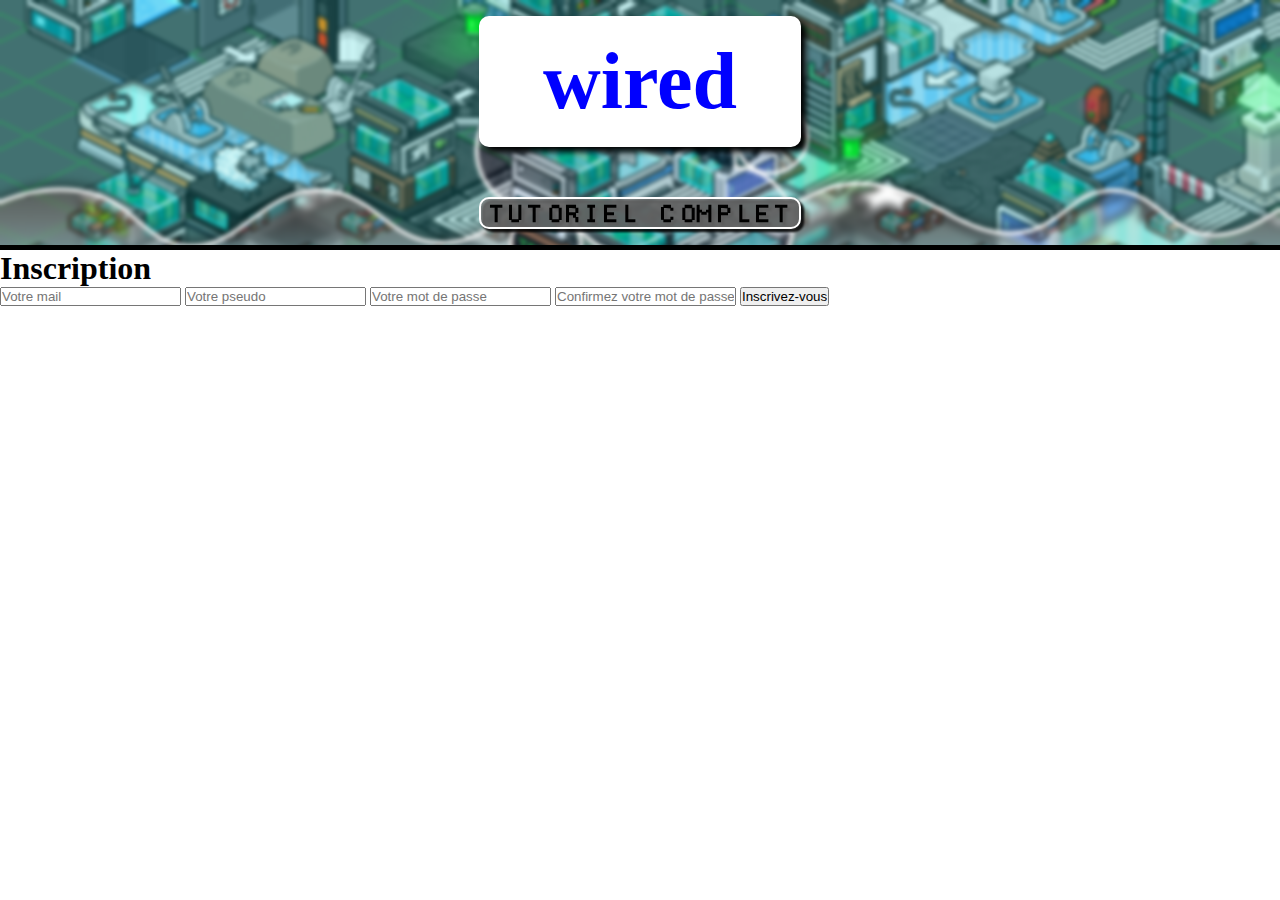
==== subscription.html @ 07038724 "init" ====
<!DOCTYPE html>
<html lang="fr">

<head>
    <meta charset="UTF-8">
    <meta name="viewport" content="width=device-width, initial-scale=1.0">
    <title>Connexion - Wired</title>
    <link href="style.css" rel="stylesheet">
</head>

<body>

    <!--En-tête de la page index-->
    <header id="container_header_index">
        <div id="header_index">
            <div>
                <h1 id="title_one_header_index" title="Wired">wired</h1>
                <h3 id="title_two_header_index" title="Tutoriel complet">tutoriel complet</h3>
            </div>
        </div>
    </header>

    <!--FORM Subscription-->
    <form action="" method="POST" id="form_subscription">
        <div id="box_form_subscription">
            <h1>Inscription</h1>
            <input type="mail" name="mail" placeholder="Votre mail" required>
            <input type="text" name="username" placeholder="Votre pseudo" required>
            <input type="password" name="password" placeholder="Votre mot de passe" required>
            <input type="password" name="password" placeholder="Confirmez votre mot de passe" required>
            <input type="submit" value="Inscrivez-vous">
        </div>
    </form>
</body>
</html>
---- style.css ----
*{
    margin: 0;
    padding: 0;
    box-sizing: border-box;
}


/*INDEX*/


/*EN-TÊTE INDEX*/
#container_header_index{
    height: 250px;
    background-image: url('pictures/banniere-wired.png');
    background-size: cover;
}

#header_index{
    display: flex;
    flex-wrap: wrap;
    justify-content: center;
    align-content: center;
    backdrop-filter: blur(2px);
    width: 100%;
    height: 250px;
    border-bottom: 5px solid black;
}

#title_one_header_index{
    text-align: center;
    font-family: Habbo;
    font-size: 80px;
    padding: 20px;
    background-color: white;
    border-radius: 10px;
    color: blue;
    filter: drop-shadow(5px 5px 3px black);
    transition-duration: 1s;
    cursor: pointer;
}
#title_one_header_index:hover{
    color: white;
    background-color: black;
    transform: translateY(2px);
}

#title_two_header_index{
    text-align: center;
    margin-top: 50px;
    background-color: hsla(0, 0%, 48%, 0.747);
    padding: 7px;
    font-family: Dogica;
    text-transform: uppercase;
    filter: drop-shadow(3px 3px 1px black);
    cursor: pointer;
    border: 2px solid white;
    border-radius: 10px;
}
#title_two_header_index:hover{
    color:blanchedalmond;
    background-color:hsla(0, 50%, 4%, 0.747);
    transform: translateY(3px);
}

@font-face{
    font-family: Habbo;
    src: url('fonts/HabboFont.ttf') format('ttf');
    font-weight: normal;
    font-style: normal;
}

@font-face{
    font-family: Dogica;
    src: url('fonts/dogica.otf') format('opentype');
    font-weight: normal;
    font-style: normal;
}

@media screen and (max-width: 310px) {
    #title_one_header_index{
        font-size:40px;
    }

    #title_two_header_index{
        font-size: 10px;
    }
}

@media screen and(max-width: 185px){
    #title_two_header_index{
        font-size: 5px;
    }
}


/*FORM INDEX*/
#form_index{
    height: auto;
    display: flex;
    justify-content: center;
    align-content: center;
    flex-wrap: wrap;
    background-image: url('gif/pixel_sky.gif');
    background-size: cover;
    background-position: center;
    width: 50%;
}

#box_form_index{
    width: 300px;
    height: 390px;
    background-color: hsl(0, 0%, 100%);
    display:flex;
    flex-wrap: wrap;
    justify-content: center;
    margin: 50px;
    border-radius:20px;
    filter: drop-shadow(5px 5px 3px black);
}

#title_box_form_index{
    font-size: 30px;
    padding: 10px;
    font-family: 'Segoe UI', Tahoma, Geneva, Verdana, sans-serif;
}

.input_form_index{
    padding: 18px;
    font-size: 16px;
    font-family: 'Franklin Gothic Medium', 'Arial Narrow', Arial, sans-serif;
    margin: 10px;
    border-radius: 30px;
    border: 0.3px solid black;
}

#eye_form_index{
    height: 30px;
    vertical-align: middle;
    position: absolute;
    left: 210px;
    top: 160px;
    cursor: pointer;
    background-color: white;
    padding: 5px;
}

#submit_form_index{
    margin: 7px;
    padding: 10px;
    font-size: 18px;
    text-align: center;
    background-color:hsl(106, 96%, 34%);
    border-radius: 10px;
    border: 1px solid black;
    width: 230px;
    font-weight: bold;
    cursor:pointer;
}
#submit_form_index:hover{
    transform:translateY(5px);
    text-decoration: underline;
    filter: brightness(1.1);
}

#forget_password_form_index{
    font-size: 15px;
    text-align: center;
    padding: 10px;
    cursor: pointer;
}

#button_subscription_form_index{
    margin: 17px;
    padding: 10px;
    font-size: 18px;
    text-align: center;
    background-color:hsl(253, 95%, 30%);
    border-radius: 10px;
    border: 1px solid black;
    width: 230px;
    font-weight: bold;
    cursor:pointer;
}
#button_subscription_form_index:hover{
    transform: translateY(2px);
    filter: brightness(1.1);
}
#link_subscription_form_index{
    color: white;
    text-decoration: none;
}
#link_subscription_form_index:hover{
    text-decoration: underline;
}

@media screen and (max-width: 780px){
    #eye_form_index{
        left: 200px;
    }
}

@media screen and (max-width: 360px){
    #eye_form_index{
        left: 190px;
    }
}


/*ARTICLE INDEX*/
#article_index{
    background-color: rgba(2, 2, 82, 0.856);
    width: 50%;
    border-left: 2px solid white;
}

article{
    margin: 20px;
    padding: 30px;
    border: 2px solid black;
    border-radius: 20px;
    background-color: hsla(69, 94%, 66%, 0.74);
}

#title_article_index{
    text-align: center;
    font-size: 80px;
    margin-bottom: 10px;
    font-family: 'Penyet Personal Use';
}

article p{
    text-align: justify;
}

.text_one_article_index{
    padding: 5px;
    font-family:'Courier New', Courier, monospace;
}

.text_span_index{
    font-weight: bolder;
}

@font-face{
    font-family: 'Penyet Personal Use';
    src: url('fonts/Penyet-PersonalUse.otf') format('opentype');
    font-weight: normal;
    font-style: normal;
}


/*FORM & ARTICLE INDEX*/
#form_article_index{
    display: flex;
    justify-content: space-between;
}

@media screen and (max-width: 800px){
    #form_article_index{
        display: flex;
        flex-direction: column;
    }

    #article_index{
        width: 100%;
        border-top: 2px solid white;
        border-left: none;
    }

    #form_index{
        width: 100%;
    }
}


/*Pied de page*/
#footer_index{
    height:200px;
    background-color: black;
    border-top:4px solid white;
}

#title_footer_index{
    font-size: 50px;
    color: rgb(70, 70, 70);
    padding: 10px;
    text-align: center;
}

#pic_footer{
    display: flex;
    justify-content: center;
    padding: 30px;
    gap: 60px;
}

.text_pic_footer_index{
    color:white;
}
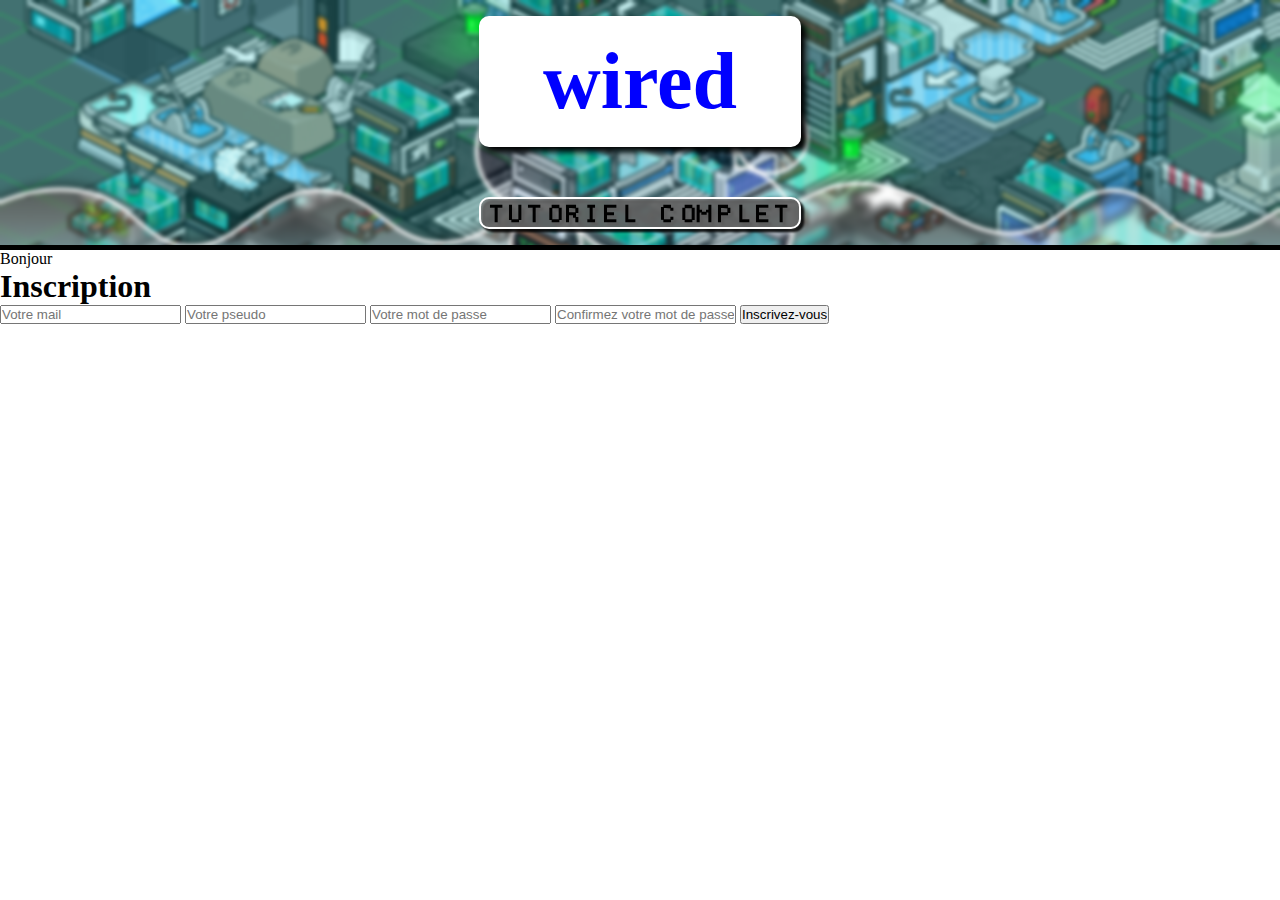
==== commit b0de276f: "probleme" ====
--- a/subscription.html
+++ b/subscription.html
@@ -20,6 +20,8 @@
         </div>
     </header>
 
+    <p id="p_test">Bonjour</p>
+
     <!--FORM Subscription-->
     <form action="" method="POST" id="form_subscription">
         <div id="box_form_subscription">
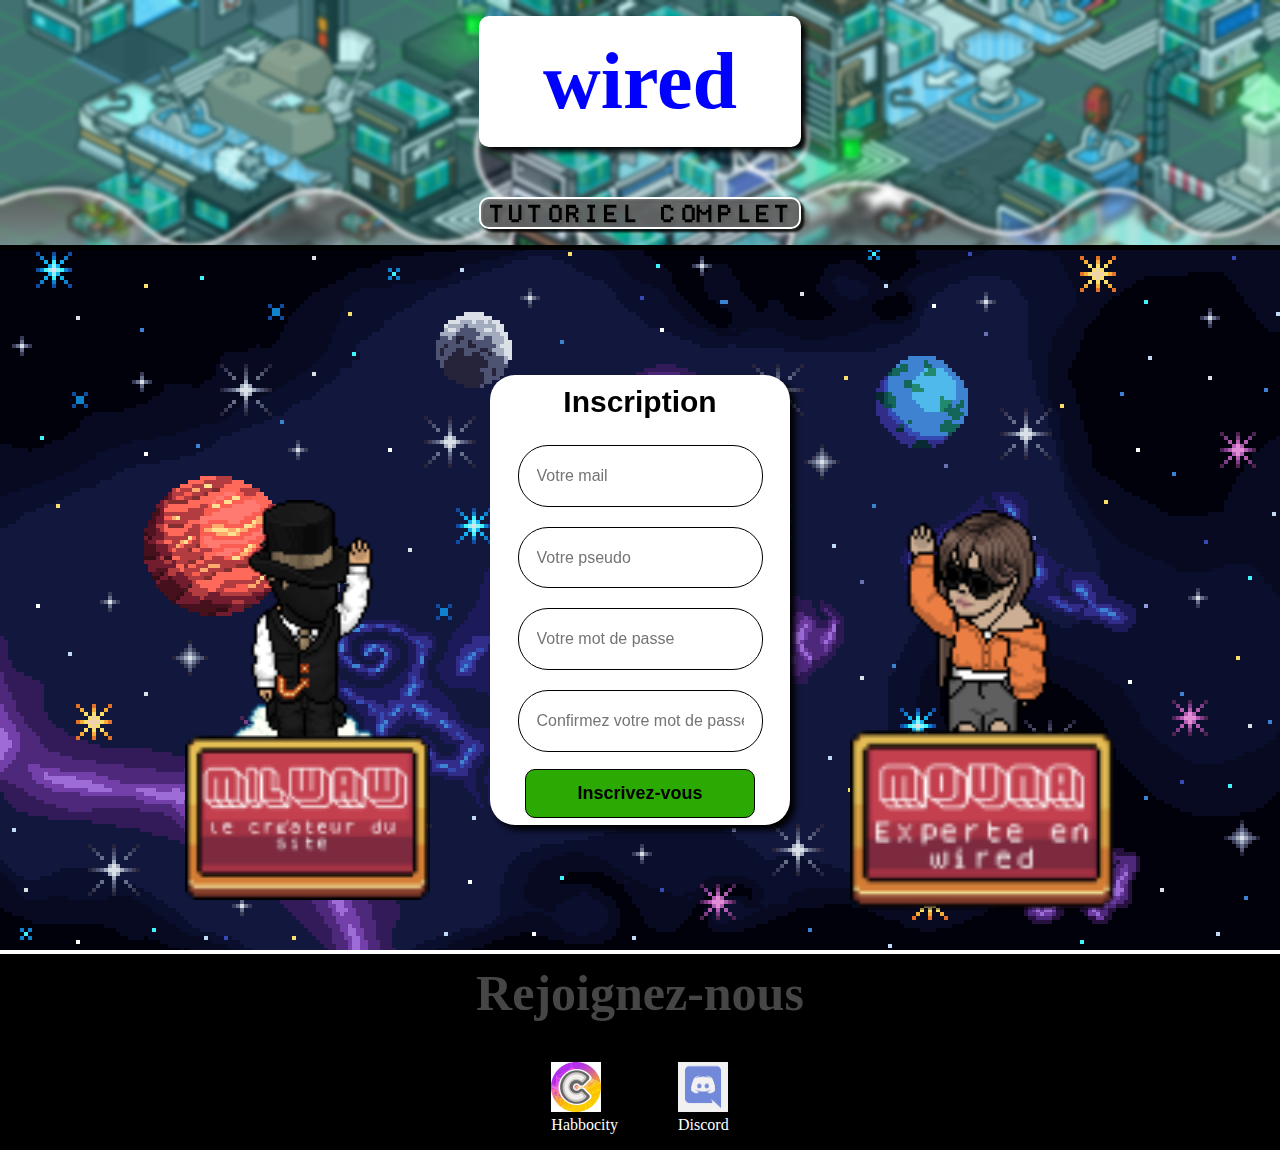
==== commit 7b94848c: "terminé" ====
--- a/subscription.html
+++ b/subscription.html
@@ -4,7 +4,7 @@
 <head>
     <meta charset="UTF-8">
     <meta name="viewport" content="width=device-width, initial-scale=1.0">
-    <title>Connexion - Wired</title>
+    <title>Inscription - Wired</title>
     <link href="style.css" rel="stylesheet">
 </head>
 
@@ -20,18 +20,44 @@
         </div>
     </header>
 
-    <p id="p_test">Bonjour</p>
+    <!--IMAGE MILWAW-->
+    <img src="pictures/milwaw_panneau_final.png" id="pic_milwaw_subscription" title="Milwaw: Créateur du site">
+
+    <!--IMAGE MOUNA-->
+    <img src="pictures/panneau_mouna_final.png" id="pic_mouna_subscription" title="Mouna: Experte en wired">
 
     <!--FORM Subscription-->
-    <form action="" method="POST" id="form_subscription">
-        <div id="box_form_subscription">
-            <h1>Inscription</h1>
-            <input type="mail" name="mail" placeholder="Votre mail" required>
-            <input type="text" name="username" placeholder="Votre pseudo" required>
-            <input type="password" name="password" placeholder="Votre mot de passe" required>
-            <input type="password" name="password" placeholder="Confirmez votre mot de passe" required>
-            <input type="submit" value="Inscrivez-vous">
-        </div>
-    </form>
+    <div id="form_subscription">
+        <form action="" method="POST" id="box_form_subscription">
+            <h1 id="title_form_subscription">Inscription</h1>
+            <input class="input_form_subscription" type="mail" name="mail" placeholder="Votre mail" required>
+            <input class="input_form_subscription" type="text" name="username" placeholder="Votre pseudo" required>
+            <input class="input_form_subscription" type="password" name="password" placeholder="Votre mot de passe"
+                required>
+            <input class="input_form_subscription" type="password" name="password"
+                placeholder="Confirmez votre mot de passe" required>
+            <input id="submit_form_subscription" type="submit" value="Inscrivez-vous">
+        </form>
+    </div>
+
+    <!--Pied de page index-->
+    <div id="footer_index">
+        <footer>
+            <h1 id="title_footer_index">Rejoignez-nous</h1>
+            <div id="pic_footer">
+                <figure>
+                    <a href="https://www.habbocity.fr" target="_blank"><img src="pictures/logo_city.jpg" width="50px"
+                            height="50px" title="habbocity"></a>
+                    <figcaption class="text_pic_footer_index">Habbocity</figcaption>
+                </figure>
+                <figure>
+                    <a href="https://discord.gg/yxPaEmE" target="_blank"><img src="pictures/logo_discord.png"
+                            width="50px" height="50px" title="discord"></a>
+                    <figcaption class="text_pic_footer_index">Discord</figcaption>
+                </figure>
+            </div>
+        </footer>
+    </div>
 </body>
+
 </html>--- a/style.css
+++ b/style.css
@@ -298,3 +298,84 @@
     color:white;
 }
 
+
+
+
+
+/*SUBSCRIPTION*/
+
+/*FORM SUBSCRIPTION*/
+#form_subscription{
+    background-image: url('pictures/pixel_univers.jpg');
+    background-size: cover;
+    background-position: center;
+    height: 700px;
+    display: flex;
+    justify-content: center;
+    align-content: center;
+    flex-wrap: wrap;
+}
+
+#box_form_subscription{
+    width: 300px;
+    height: 450px;
+    background-color: white;
+    border-radius: 25px;
+    filter: drop-shadow(5px 5px 3px black);
+    overflow: auto;
+    display: flex;
+    flex-wrap: wrap;
+    justify-content: center;
+}
+
+#title_form_subscription{
+    font-size: 30px;
+    padding: 10px;
+    font-family: 'Segoe UI', Tahoma, Geneva, Verdana, sans-serif;
+}
+
+.input_form_subscription{
+    padding: 18px;
+    font-size: 16px;
+    font-family: 'Franklin Gothic Medium', 'Arial Narrow', Arial, sans-serif;
+    margin: 10px;
+    border-radius: 30px;
+    border: 0.3px solid black;
+}
+
+#submit_form_subscription{
+    margin: 7px;
+    padding: 10px;
+    font-size: 18px;
+    text-align: center;
+    background-color:hsl(106, 96%, 34%);
+    border-radius: 10px;
+    border: 1px solid black;
+    width: 230px;
+    font-weight: bold;
+    cursor:pointer;
+}
+#submit_form_subscription:hover{
+    transform:translateY(5px);
+    text-decoration: underline;
+    filter: brightness(1.1);
+}
+
+
+/*IMAGE MILWAW*/
+#pic_milwaw_subscription{
+    position: absolute;
+    height: 400px;
+    z-index: 5;
+    top: 500px;
+    right:850px;
+}
+
+/*IMAGE MOUNA*/
+#pic_mouna_subscription{
+    position: absolute;
+    height: 400px;
+    z-index: 5;
+    top: 510px;
+    left: 850px;
+}
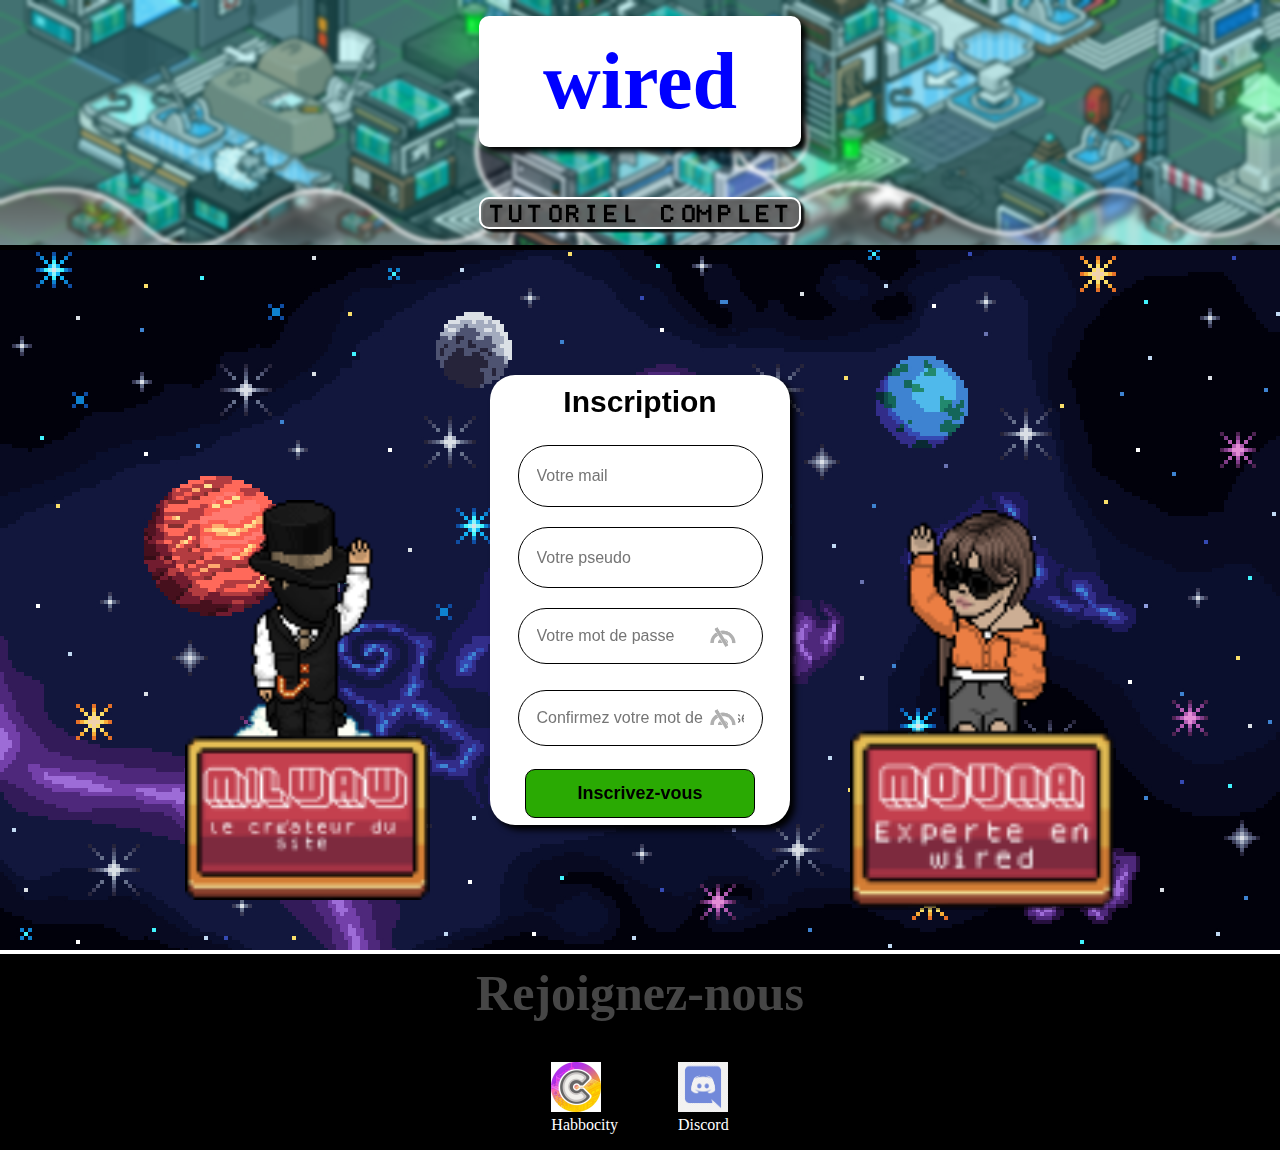
==== commit 3cb09521: "Presque terminé" ====
--- a/subscription.html
+++ b/subscription.html
@@ -6,6 +6,7 @@
     <meta name="viewport" content="width=device-width, initial-scale=1.0">
     <title>Inscription - Wired</title>
     <link href="style.css" rel="stylesheet">
+    <script src="script_subscription.js"></script>
 </head>
 
 <body>
@@ -32,10 +33,16 @@
             <h1 id="title_form_subscription">Inscription</h1>
             <input class="input_form_subscription" type="mail" name="mail" placeholder="Votre mail" required>
             <input class="input_form_subscription" type="text" name="username" placeholder="Votre pseudo" required>
-            <input class="input_form_subscription" type="password" name="password" placeholder="Votre mot de passe"
+            <div id="password_eye_one_subscription">
+            <input class="input_form_subscription" id="password_one_form_subscription" type="password" name="password" placeholder="Votre mot de passe"
                 required>
-            <input class="input_form_subscription" type="password" name="password"
+                <img src="pictures/eye_barre.png" id="eye_one_form_subscription" onClick="change1()">
+            </div>
+            <div id="password_eye_two_subscription">
+                <input class="input_form_subscription" id="password_two_form_subscription" type="password" name="password"
                 placeholder="Confirmez votre mot de passe" required>
+                <img src="pictures/eye_barre.png" id="eye_two_form_subscription" onClick="change()">
+            </div>
             <input id="submit_form_subscription" type="submit" value="Inscrivez-vous">
         </form>
     </div>
--- a/style.css
+++ b/style.css
@@ -343,6 +343,24 @@
     border: 0.3px solid black;
 }
 
+#eye_one_form_subscription{
+    height: 30px;
+    position: absolute;
+    top: 247px;
+    right: 52px;
+    background-color: white;
+    padding: 2px;
+}
+
+#eye_two_form_subscription{
+    height: 30px;
+    position: absolute;
+    top: 329px;
+    right: 52px;
+    background-color: white;
+    padding: 2px;
+}
+
 #submit_form_subscription{
     margin: 7px;
     padding: 10px;
@@ -379,3 +397,14 @@
     top: 510px;
     left: 850px;
 }
+
+@media screen and (max-width: 1100px){
+#pic_milwaw_subscription{
+    display: none;
+}
+
+/*IMAGE MOUNA*/
+#pic_mouna_subscription{
+    display: none;
+}
+}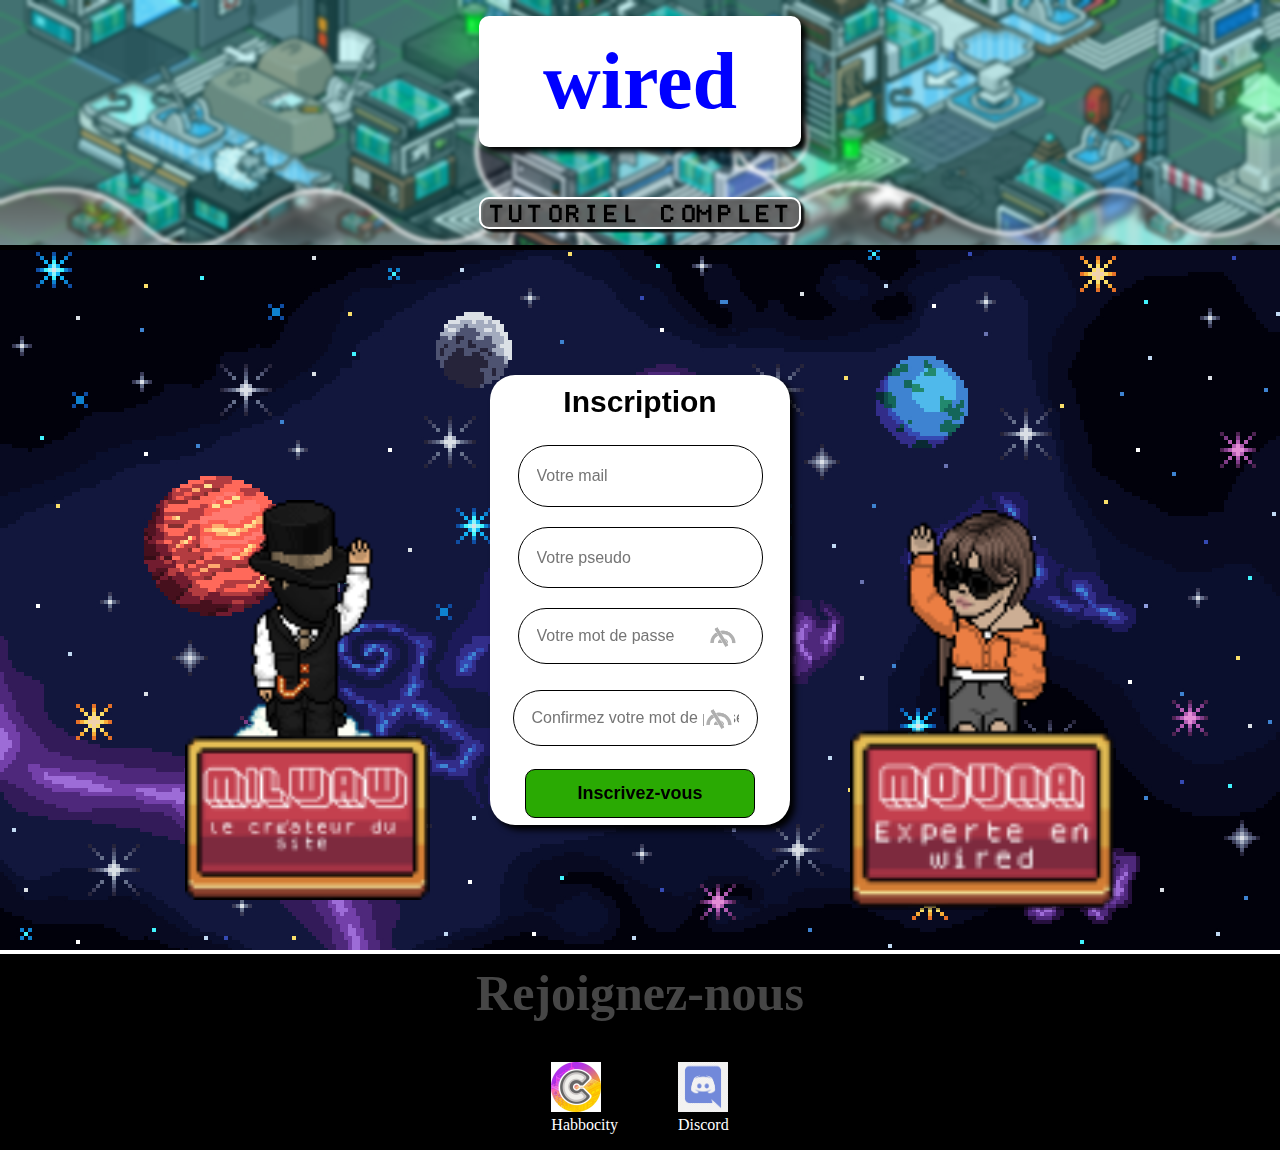
==== commit a7d3a9ff: "Mot de passe qui beug" ====
--- a/subscription.html
+++ b/subscription.html
@@ -7,6 +7,7 @@
     <title>Inscription - Wired</title>
     <link href="style.css" rel="stylesheet">
     <script src="script_subscription.js"></script>
+    <script src="script_2_subscription.js"></script>
 </head>
 
 <body>
@@ -31,18 +32,19 @@
     <div id="form_subscription">
         <form action="" method="POST" id="box_form_subscription">
             <h1 id="title_form_subscription">Inscription</h1>
-            <input class="input_form_subscription" type="mail" name="mail" placeholder="Votre mail" required>
+            <input class="input_form_subscription" type="text" name="mail" placeholder="Votre mail" required>
             <input class="input_form_subscription" type="text" name="username" placeholder="Votre pseudo" required>
             <div id="password_eye_one_subscription">
-            <input class="input_form_subscription" id="password_one_form_subscription" type="password" name="password" placeholder="Votre mot de passe"
+            <input class="input_form_subscription" id="password_one_form_subscription" type="password" name="password1" placeholder="Votre mot de passe"
                 required>
                 <img src="pictures/eye_barre.png" id="eye_one_form_subscription" onClick="change1()">
             </div>
             <div id="password_eye_two_subscription">
-                <input class="input_form_subscription" id="password_two_form_subscription" type="password" name="password"
-                placeholder="Confirmez votre mot de passe" required>
-                <img src="pictures/eye_barre.png" id="eye_two_form_subscription" onClick="change()">
+                <input class="input_form_subscription" id="password_two_form_subscription" type="password" name="password2"
+                placeholder="Confirmez votre mot de passe" required onblur="checkPassword()">
+                <img src="pictures/eye_barre.png" id="eye_two_form_subscription" onClick="change2()">
             </div>
+            <p id="message_form"></p>
             <input id="submit_form_subscription" type="submit" value="Inscrivez-vous">
         </form>
     </div>
--- a/style.css
+++ b/style.css
@@ -356,9 +356,15 @@
     height: 30px;
     position: absolute;
     top: 329px;
-    right: 52px;
+    right: 56px;
     background-color: white;
     padding: 2px;
+}
+
+#message_form{
+    font-size: 16px;
+    padding: 5px;
+    color: black;
 }
 
 #submit_form_subscription{
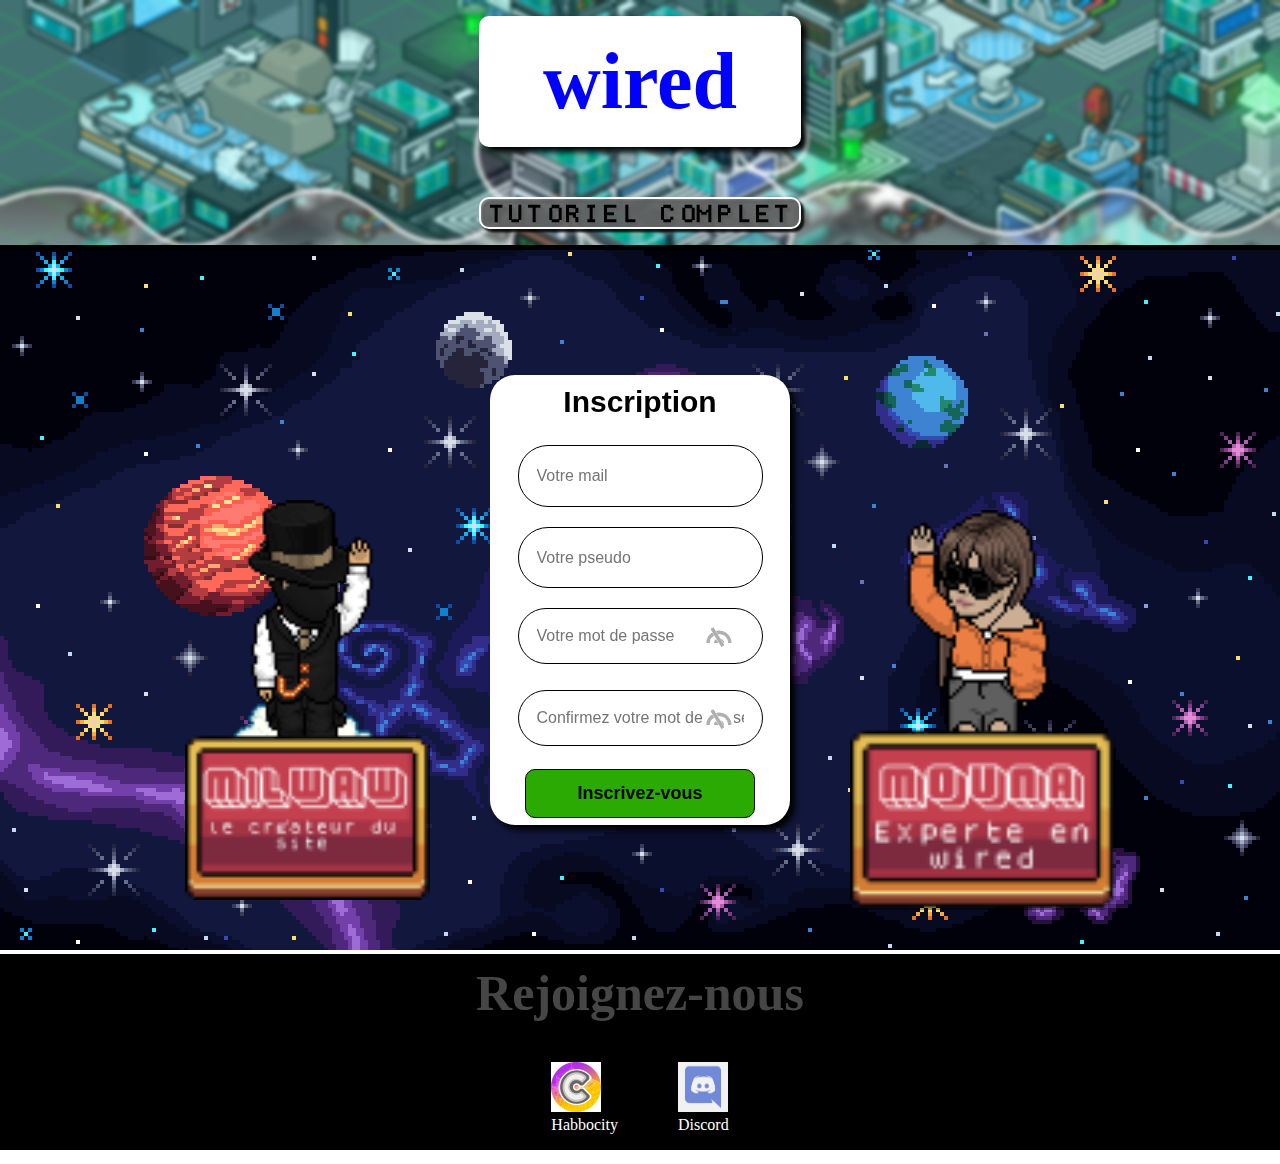
==== commit 577fa1bf: "En stand by pour le moment" ====
--- a/subscription.html
+++ b/subscription.html
@@ -28,24 +28,28 @@
     <!--IMAGE MOUNA-->
     <img src="pictures/panneau_mouna_final.png" id="pic_mouna_subscription" title="Mouna: Experte en wired">
 
+    <div id="container_message_form">
+        <p id="message_form"></p>
+    </div>
+
     <!--FORM Subscription-->
+    
     <div id="form_subscription">
-        <form action="" method="POST" id="box_form_subscription">
+        <form action="index.html" method="POST" id="box_form_subscription">
             <h1 id="title_form_subscription">Inscription</h1>
             <input class="input_form_subscription" type="text" name="mail" placeholder="Votre mail" required>
             <input class="input_form_subscription" type="text" name="username" placeholder="Votre pseudo" required>
             <div id="password_eye_one_subscription">
-            <input class="input_form_subscription" id="password_one_form_subscription" type="password" name="password1" placeholder="Votre mot de passe"
-                required>
+                <input class="input_form_subscription" id="password_one_form_subscription" type="password"
+                    name="password1" placeholder="Votre mot de passe" required>
                 <img src="pictures/eye_barre.png" id="eye_one_form_subscription" onClick="change1()">
             </div>
             <div id="password_eye_two_subscription">
-                <input class="input_form_subscription" id="password_two_form_subscription" type="password" name="password2"
-                placeholder="Confirmez votre mot de passe" required onblur="checkPassword()">
+                <input class="input_form_subscription" id="password_two_form_subscription" type="password"
+                    name="password2" placeholder="Confirmez votre mot de passe" required>
                 <img src="pictures/eye_barre.png" id="eye_two_form_subscription" onClick="change2()">
             </div>
-            <p id="message_form"></p>
-            <input id="submit_form_subscription" type="submit" value="Inscrivez-vous">
+            <input id="submit_form_subscription" type="submit" value="Inscrivez-vous" onClick="checkPassword()">
         </form>
     </div>
 
--- a/style.css
+++ b/style.css
@@ -326,6 +326,7 @@
     display: flex;
     flex-wrap: wrap;
     justify-content: center;
+    overflow: auto;
 }
 
 #title_form_subscription{
@@ -347,7 +348,7 @@
     height: 30px;
     position: absolute;
     top: 247px;
-    right: 52px;
+    right: 56px;
     background-color: white;
     padding: 2px;
 }
@@ -361,10 +362,13 @@
     padding: 2px;
 }
 
+#container_message_form{
+    z-index: 6;
+}
 #message_form{
     font-size: 16px;
-    padding: 5px;
-    color: black;
+    color: red;
+    text-align: center;
 }
 
 #submit_form_subscription{
